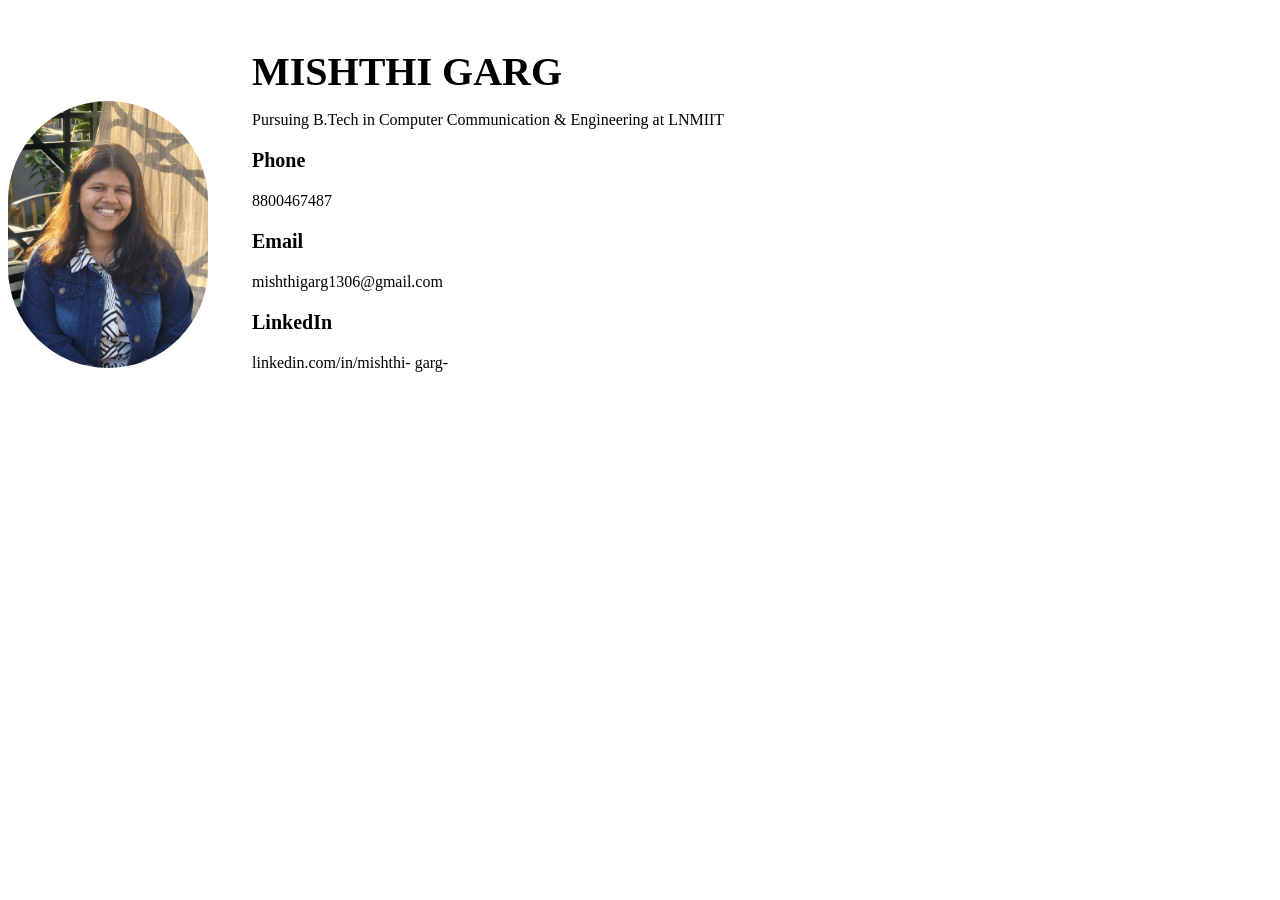
==== portfolio.html @ 3e888ee7 "contact-info" ====
<!DOCTYPE html>
<html>

<head>
  <title>
    My Portfolio
  </title>
  <link rel="stylesheet" href="portfolio.css">
</head>

<body>
  <div class="personal-details">
    <img src="profile-pic.jpeg" class="profile-pic">
    <div class="contact-info">
      <p class="name">
        MISHTHI GARG
      </p>
      <p>
      Pursuing B.Tech in Computer Communication & Engineering at LNMIIT
    </p>
      <p class="heading">
        Phone
      </p>
      <p class="desc">
        8800467487
      </p>
      <p class="heading">
        Email
      </p>
      <p class="desc">
        mishthigarg1306@gmail.com
      </p>
      <p class="heading">
        LinkedIn
      </p>
      <p class="desc">
        linkedin.com/in/mishthi-
        garg-
      </p>
    </div>
    
  </div>

</body>

</html>
---- portfolio.css ----
.profile-pic{
  width: 200px;
  border-radius: 100px;
  display: inline-block;
}
.heading{
  font-weight: bold;
  font-size: 20px;
}
.desc{
  font-size: 16px;
}
.name{
  font-weight: bold;
  font-size: 40px;
  margin-bottom: 0;
}
.contact-info{
  display: inline-block;
  margin-left: 40px;
}
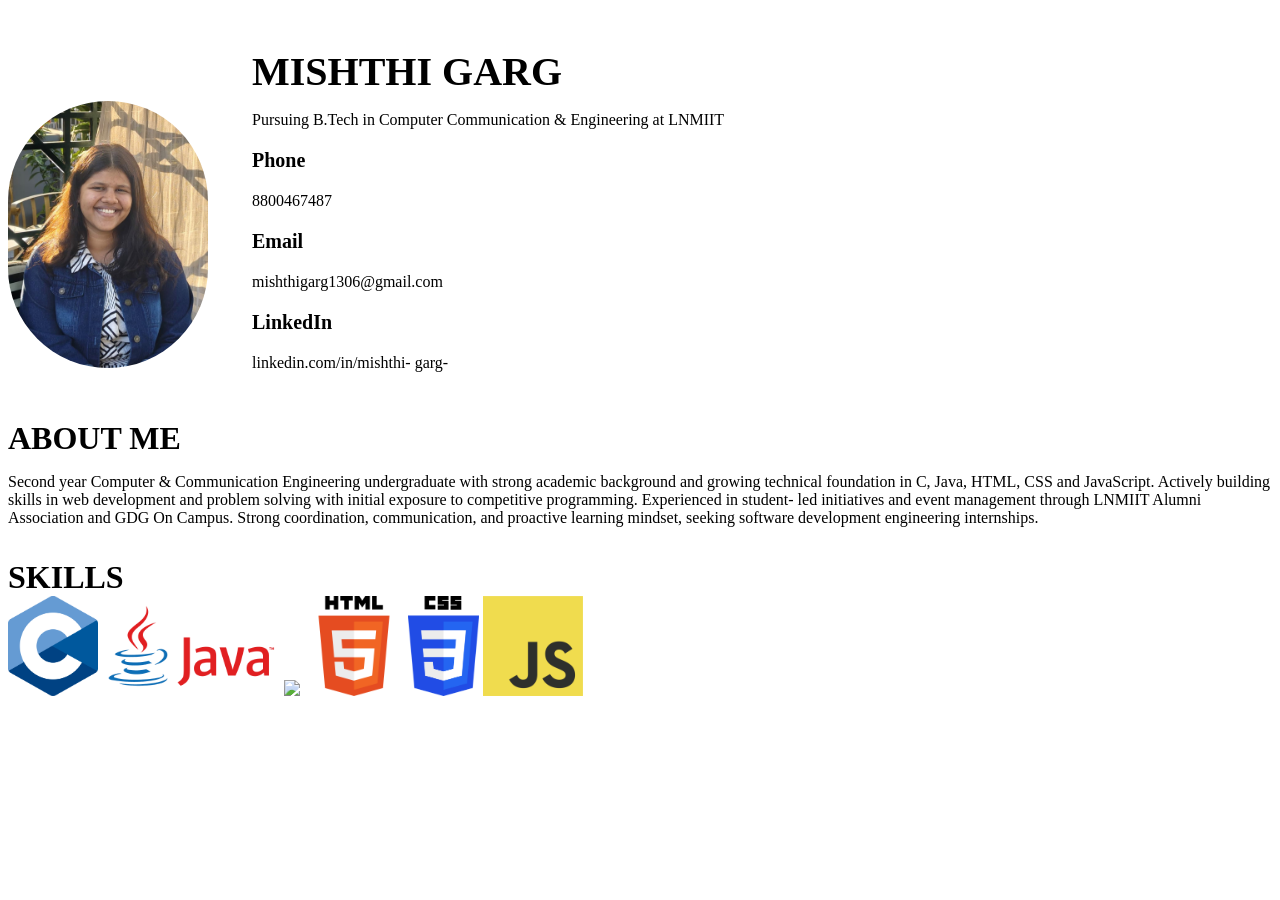
==== commit 575ab600: "skills" ====
--- a/portfolio.html
+++ b/portfolio.html
@@ -16,8 +16,8 @@
         MISHTHI GARG
       </p>
       <p>
-      Pursuing B.Tech in Computer Communication & Engineering at LNMIIT
-    </p>
+        Pursuing B.Tech in Computer Communication & Engineering at LNMIIT
+      </p>
       <p class="heading">
         Phone
       </p>
@@ -38,7 +38,52 @@
         garg-
       </p>
     </div>
-    
+    <div>
+      <p class="section">
+        ABOUT ME
+      </p>
+      <p class="desc">
+        Second year Computer &
+        Communication Engineering
+        undergraduate with strong academic
+        background and growing technical
+        foundation in C, Java, HTML, CSS and
+        JavaScript. Actively building skills in web
+        development and problem solving with
+        initial exposure to competitive
+        programming. Experienced in student-
+        led initiatives and event management
+        through LNMIIT Alumni Association and
+        GDG On Campus. Strong coordination,
+        communication, and proactive learning
+        mindset, seeking software development
+        engineering internships.
+      </p>
+    </div>
+    <div class="skills">
+      <p class="section">
+        SKILLS
+      </p>
+      <div class="c-programming">
+        <img src="skills/C_Programming_Language.svg.png">
+      </div>
+      <div class="java">
+        <img src="skills/java-logo.png">
+      </div>
+      <div class="canva">
+        <img src="skills/Canva-logo-PNG-large-size.png">
+      </div>
+      <div class="html">
+        <img src="skills/HTML5_logo_and_wordmark.svg.png">
+      </div>
+      <div class="css">
+        <img src="skills/css-logo.png">
+      </div>
+      <div class="javascript">
+        <img src="skills/js-logo.png">
+      </div>
+    </div>
+
   </div>
 
 </body>
--- a/portfolio.css
+++ b/portfolio.css
@@ -18,4 +18,15 @@
 .contact-info{
   display: inline-block;
   margin-left: 40px;
+}
+.section{
+  font-weight: bold;
+  font-size: 32px;
+  margin-bottom: 0;
+}
+.skills img{
+  height: 100px;
+}
+.skills > div{
+  display: inline-block;
 }
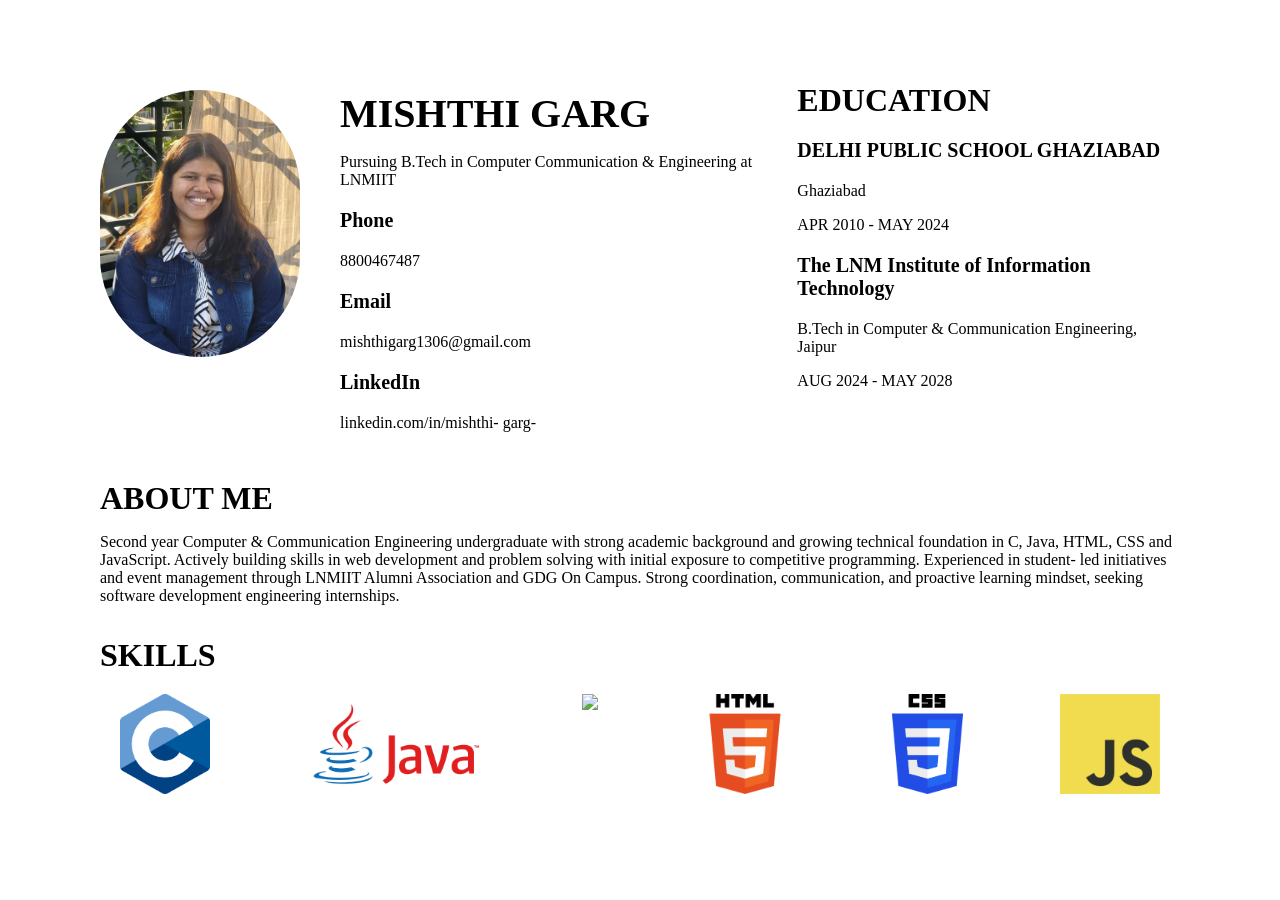
==== commit 02d3c90e: "education" ====
--- a/portfolio.html
+++ b/portfolio.html
@@ -6,11 +6,15 @@
     My Portfolio
   </title>
   <link rel="stylesheet" href="portfolio.css">
+   <link rel="stylesheet" href="general.css">
 </head>
 
 <body>
   <div class="personal-details">
-    <img src="profile-pic.jpeg" class="profile-pic">
+    
+    <div>
+      <img src="profile-pic.jpeg" class="profile-pic">
+    </div>
     <div class="contact-info">
       <p class="name">
         MISHTHI GARG
@@ -38,32 +42,65 @@
         garg-
       </p>
     </div>
+    <div class="edu">
+
+      <div>
+        <p class="section">
+          EDUCATION
+        </p>
+        <p class="heading">
+          DELHI PUBLIC SCHOOL GHAZIABAD
+        </p>
+        <p>
+          Ghaziabad
+        </p>
+        <p>
+          APR 2010 - MAY 2024
+        </p>
+      </div>
+      <div>
+        <p class="heading">
+          The LNM Institute of Information Technology
+        </p>
+        <p>
+          B.Tech in Computer & Communication Engineering, Jaipur
+        </p>
+        <p>
+          AUG 2024 - MAY 2028
+        </p>
+      </div>
+    </div>
+  </div>
+
+  <div>
+    <p class="section">
+      ABOUT ME
+    </p>
+    <p class="desc">
+      Second year Computer &
+      Communication Engineering
+      undergraduate with strong academic
+      background and growing technical
+      foundation in C, Java, HTML, CSS and
+      JavaScript. Actively building skills in web
+      development and problem solving with
+      initial exposure to competitive
+      programming. Experienced in student-
+      led initiatives and event management
+      through LNMIIT Alumni Association and
+      GDG On Campus. Strong coordination,
+      communication, and proactive learning
+      mindset, seeking software development
+      engineering internships.
+    </p>
+  </div>
+  <div class="skills">
     <div>
       <p class="section">
-        ABOUT ME
-      </p>
-      <p class="desc">
-        Second year Computer &
-        Communication Engineering
-        undergraduate with strong academic
-        background and growing technical
-        foundation in C, Java, HTML, CSS and
-        JavaScript. Actively building skills in web
-        development and problem solving with
-        initial exposure to competitive
-        programming. Experienced in student-
-        led initiatives and event management
-        through LNMIIT Alumni Association and
-        GDG On Campus. Strong coordination,
-        communication, and proactive learning
-        mindset, seeking software development
-        engineering internships.
+      SKILLS
       </p>
     </div>
-    <div class="skills">
-      <p class="section">
-        SKILLS
-      </p>
+    <div class="skill-logos">
       <div class="c-programming">
         <img src="skills/C_Programming_Language.svg.png">
       </div>
@@ -83,7 +120,7 @@
         <img src="skills/js-logo.png">
       </div>
     </div>
-
+    
   </div>
 
 </body>
--- a/portfolio.css
+++ b/portfolio.css
@@ -1,7 +1,7 @@
 .profile-pic{
   width: 200px;
   border-radius: 100px;
-  display: inline-block;
+  margin-top: 40px;
 }
 .heading{
   font-weight: bold;
@@ -16,7 +16,6 @@
   margin-bottom: 0;
 }
 .contact-info{
-  display: inline-block;
   margin-left: 40px;
 }
 .section{
@@ -27,6 +26,16 @@
 .skills img{
   height: 100px;
 }
-.skills > div{
-  display: inline-block;
+
+.personal-details{
+  display: flex;
+  flex-direction: row;
+  justify-content: space-between;
+  align-items: start;
+}
+.skill-logos{
+  display: flex;
+  flex-direction: row;
+  justify-content: space-between;
+  padding: 20px;
 }
--- a/general.css
+++ b/general.css
@@ -0,0 +1,3 @@
+body{
+  margin: 50px 100px;
+}
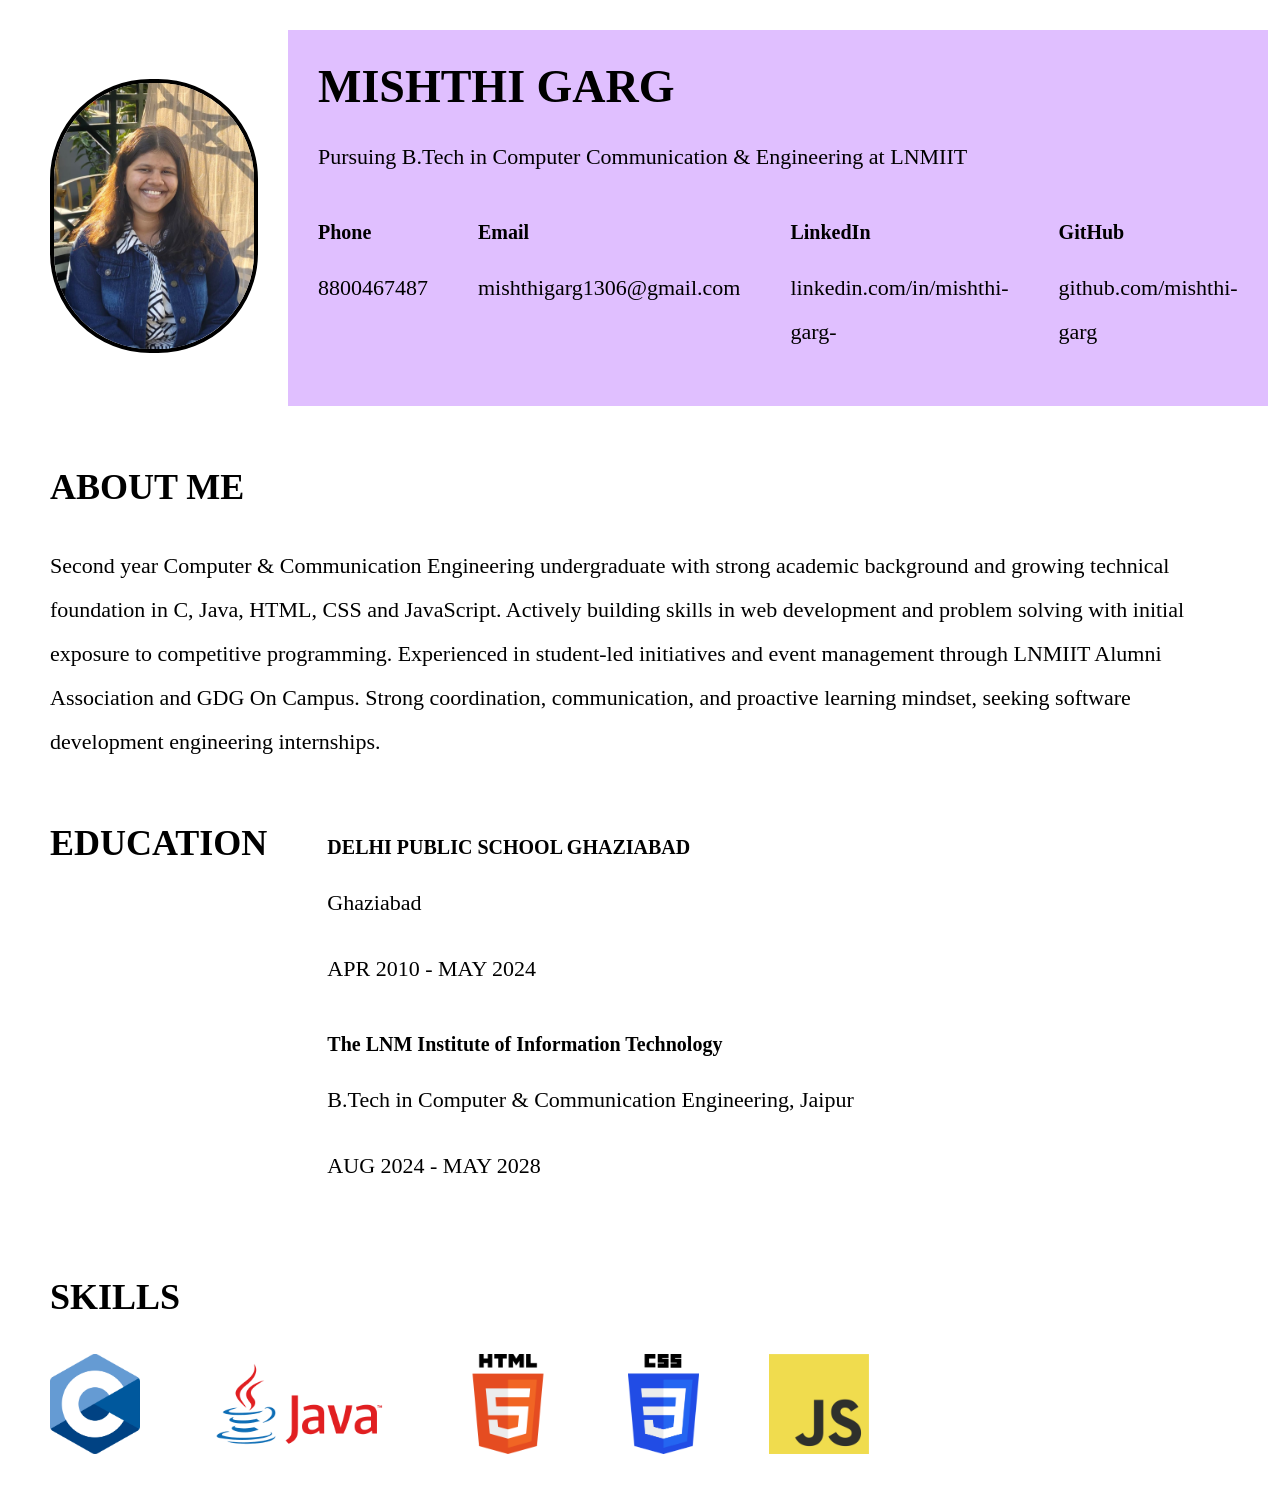
==== commit 00ede1ee: "layout" ====
--- a/portfolio.html
+++ b/portfolio.html
@@ -12,49 +12,77 @@
 <body>
   <div class="personal-details">
     
-    <div>
+    <div class="pfp-container">
       <img src="profile-pic.jpeg" class="profile-pic">
     </div>
-    <div class="contact-info">
-      <p class="name">
-        MISHTHI GARG
-      </p>
-      <p>
-        Pursuing B.Tech in Computer Communication & Engineering at LNMIIT
-      </p>
-      <p class="heading">
-        Phone
+    <div class="details-container">
+      <div class="name-desc">
+        <p class="name">
+          MISHTHI GARG
+        </p>
+        <p class="desc">
+          Pursuing B.Tech in Computer Communication & Engineering at LNMIIT
+        </p>
+      </div>
+      <div class="contact-info">
+        <div>
+          <p class="heading">
+            Phone
+          </p>
+          <p class="desc">
+            8800467487
+          </p>
+        </div>
+        <div>
+          <p class="heading">
+            Email
+          </p>
+          <p class="desc">
+            mishthigarg1306@gmail.com
+          </p>
+        </div>
+        <div>
+          <p class="heading">
+            LinkedIn
+          </p>
+          <p class="desc">
+            linkedin.com/in/mishthi-garg-
+          </p>
+        </div>
+        <div>
+          <p class="heading">
+            GitHub
+          </p>
+          <p class="desc">
+            github.com/mishthi-garg
+          </p>
+        </div>
+          
+      </div>
+    </div>
+  </div>
+
+  <div class="about-me">
+      <p class="section">
+        ABOUT ME
       </p>
       <p class="desc">
-        8800467487
+        Second year Computer & Communication Engineering undergraduate with strong academic background and growing technical foundation in C, Java, HTML, CSS and JavaScript. Actively building skills in web development and problem solving with initial exposure to competitive programming. Experienced in student-led initiatives and event management through LNMIIT Alumni Association and GDG On Campus. Strong coordination, communication, and proactive learning mindset, seeking software development engineering internships.
       </p>
-      <p class="heading">
-        Email
+  </div>
+  <div class="edu-container">
+      <p class="section">
+        EDUCATION
       </p>
-      <p class="desc">
-        mishthigarg1306@gmail.com
-      </p>
-      <p class="heading">
-        LinkedIn
-      </p>
-      <p class="desc">
-        linkedin.com/in/mishthi-
-        garg-
-      </p>
-    </div>
-    <div class="edu">
-
-      <div>
-        <p class="section">
-          EDUCATION
-        </p>
+      <div class="edu">
+        <div>
         <p class="heading">
           DELHI PUBLIC SCHOOL GHAZIABAD
         </p>
-        <p>
+        <p class="desc">
           Ghaziabad
         </p>
-        <p>
+        <p class="desc">
           APR 2010 - MAY 2024
         </p>
       </div>
@@ -62,38 +90,16 @@
         <p class="heading">
           The LNM Institute of Information Technology
         </p>
-        <p>
+        <p class="desc">
           B.Tech in Computer & Communication Engineering, Jaipur
         </p>
-        <p>
+        <p class="desc">
           AUG 2024 - MAY 2028
         </p>
       </div>
-    </div>
+      </div>
   </div>
 
-  <div>
-    <p class="section">
-      ABOUT ME
-    </p>
-    <p class="desc">
-      Second year Computer &
-      Communication Engineering
-      undergraduate with strong academic
-      background and growing technical
-      foundation in C, Java, HTML, CSS and
-      JavaScript. Actively building skills in web
-      development and problem solving with
-      initial exposure to competitive
-      programming. Experienced in student-
-      led initiatives and event management
-      through LNMIIT Alumni Association and
-      GDG On Campus. Strong coordination,
-      communication, and proactive learning
-      mindset, seeking software development
-      engineering internships.
-    </p>
-  </div>
   <div class="skills">
     <div>
       <p class="section">
@@ -106,9 +112,6 @@
       </div>
       <div class="java">
         <img src="skills/java-logo.png">
-      </div>
-      <div class="canva">
-        <img src="skills/Canva-logo-PNG-large-size.png">
       </div>
       <div class="html">
         <img src="skills/HTML5_logo_and_wordmark.svg.png">
--- a/portfolio.css
+++ b/portfolio.css
@@ -1,27 +1,42 @@
 .profile-pic{
   width: 200px;
   border-radius: 100px;
-  margin-top: 40px;
+  border-width: 4px;
+  border-style: solid;
 }
 .heading{
   font-weight: bold;
   font-size: 20px;
 }
 .desc{
-  font-size: 16px;
+  font-size: 22px;
+  line-height: 2;
+}
+.about-me{
+
 }
 .name{
   font-weight: bold;
-  font-size: 40px;
+  font-size: 46px;
   margin-bottom: 0;
+  margin-top: 0;
 }
-.contact-info{
-  margin-left: 40px;
-}
+
 .section{
   font-weight: bold;
-  font-size: 32px;
-  margin-bottom: 0;
+  font-size: 36px;
+}
+.edu-container{
+  display: flex;
+  flex-direction: row;
+  align-items: flex-start;
+  column-gap: 30px;
+}
+.edu{
+  display: flex;
+  flex-direction: column;
+  flex: 1;
+  padding: 30px;
 }
 .skills img{
   height: 100px;
@@ -30,12 +45,29 @@
 .personal-details{
   display: flex;
   flex-direction: row;
-  justify-content: space-between;
-  align-items: start;
+  align-items: center;
+  column-gap: 30px;
+  margin-bottom: 60px;
 }
+.pfp-container{
+
+}
+.details-container{
+  display: flex;
+  flex-direction: column;
+  flex: 1;
+  background-color: rgb(224, 191, 255);
+  padding: 30px;
+}
+
+.contact-info{
+  display: flex;
+  flex-direction: row;
+  column-gap: 50px;
+}
+
 .skill-logos{
   display: flex;
   flex-direction: row;
-  justify-content: space-between;
-  padding: 20px;
+  column-gap: 70px;
 }
--- a/general.css
+++ b/general.css
@@ -1,3 +1,3 @@
 body{
-  margin: 50px 100px;
+  margin: 30px 50px;
 }
